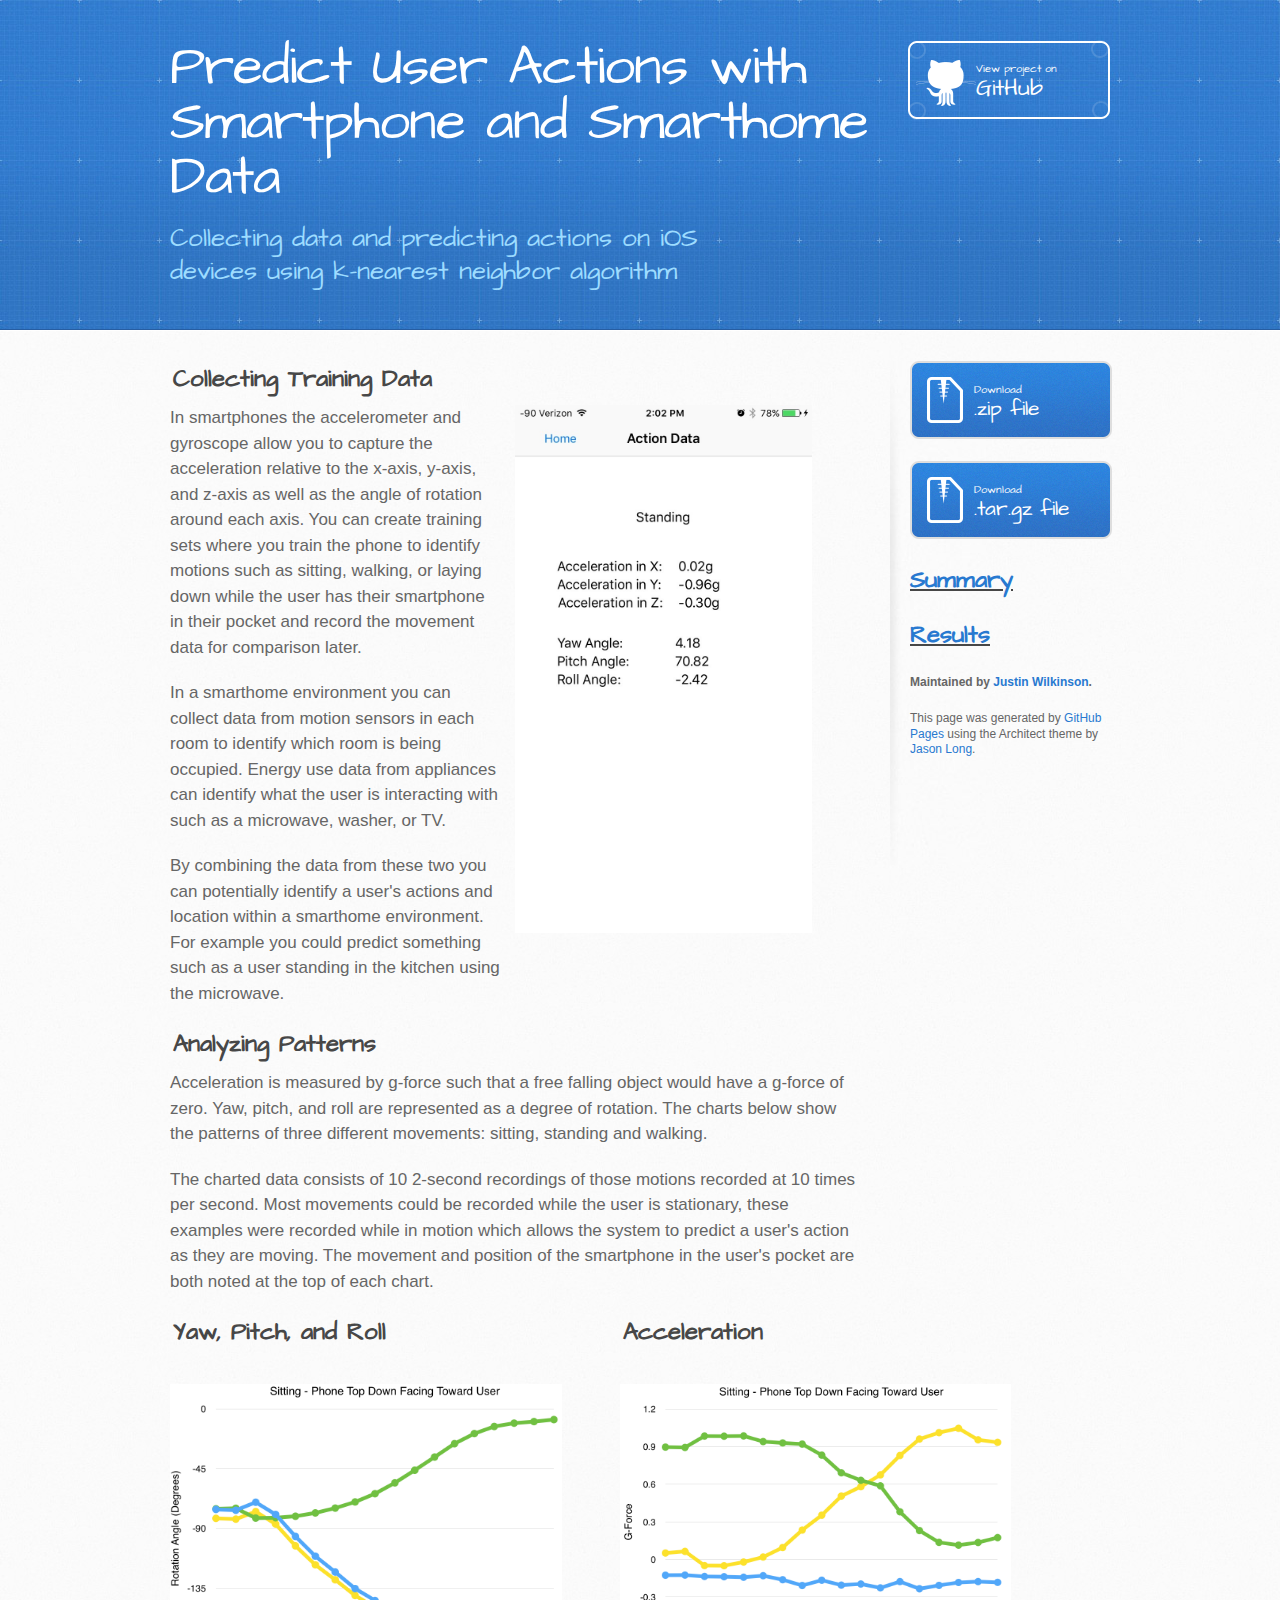
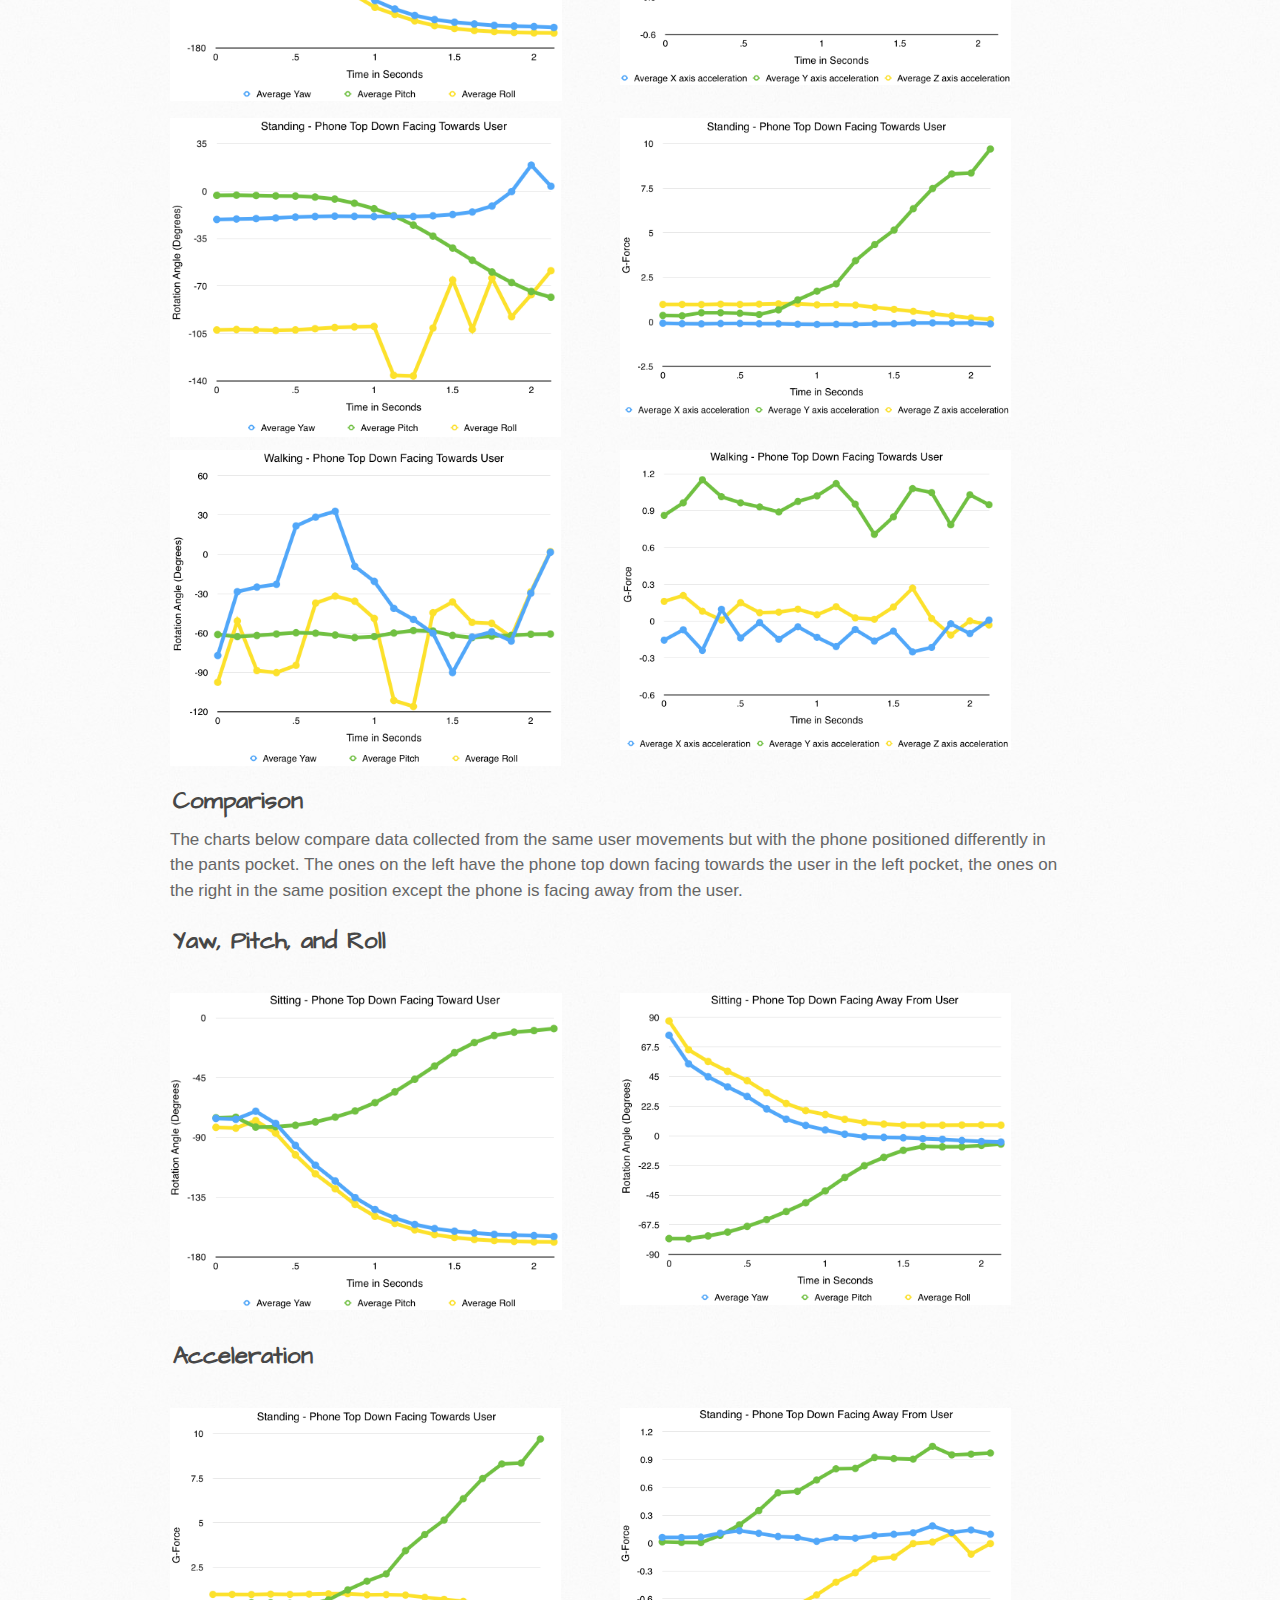
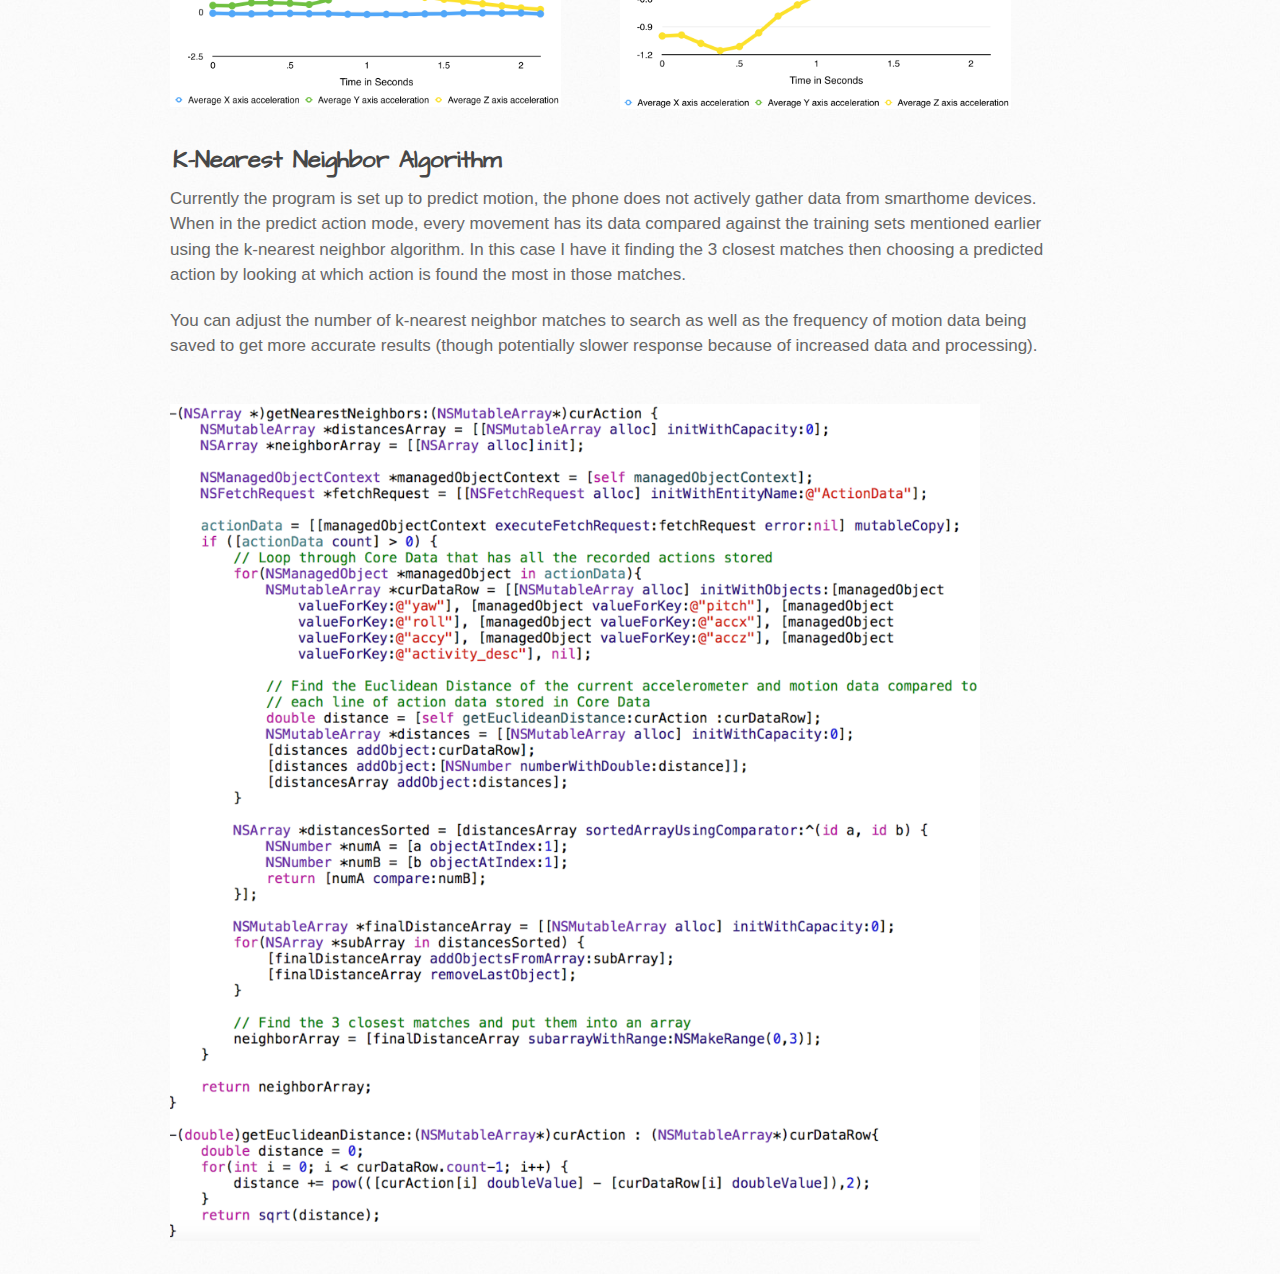
==== methods.html @ fa093021 "Finished Project Site" ====
<!DOCTYPE html>
<html>
  <head>
    <meta charset='utf-8'>
    <meta http-equiv="X-UA-Compatible" content="chrome=1">
    <meta name="viewport" content="width=device-width, initial-scale=1, maximum-scale=1">
    <link href='https://fonts.googleapis.com/css?family=Architects+Daughter' rel='stylesheet' type='text/css'>
    <link rel="stylesheet" type="text/css" href="stylesheets/stylesheet.css" media="screen">
    <link rel="stylesheet" type="text/css" href="stylesheets/github-light.css" media="screen">
    <link rel="stylesheet" type="text/css" href="stylesheets/print.css" media="print">

    <!--[if lt IE 9]>
    <script src="//html5shiv.googlecode.com/svn/trunk/html5.js"></script>
    <![endif]-->

    <title>Smartphone-smarthome-together by jurowi7</title>
  </head>

  <body>
    <header>
      <div class="inner">
        <h1>Predict User Actions with Smartphone and Smarthome Data</h1>
        <h2>Collecting data and predicting actions on iOS devices using k-nearest neighbor algorithm</h2>
        <a href="https://github.com/jurowi7/smartphone-smarthome-together" class="button"><small>View project on</small> GitHub</a>
      </div>
    </header>

    <div id="content-wrapper">
      <div class="inner clearfix">
        <section id="main-content">

        <h3>Collecting Training Data</h3>
        <table>
          <tr>
            <td> 
              <p>In smartphones the accelerometer and gyroscope allow you to capture the acceleration relative to the x-axis, y-axis, and z-axis as well as the angle of rotation around each axis. You can create training sets where you train the phone to identify motions such as sitting, walking, or laying down while the user has their smartphone in their pocket and record the movement data for comparison later.</p>

              <p>In a smarthome environment you can collect data from motion sensors in each room to identify which room is being occupied. Energy use data from appliances can identify what the user is interacting with such as a microwave, washer, or TV.</p>

              <p>By combining the data from these two you can potentially identify a user's actions and location within a smarthome environment. For example you could predict something such as a user standing in the kitchen using the microwave.</p>
            </td>

            <td>
              <p><img src="images/screen3.jpg"></p>
            </td>
          </tr>
        </table>

        <h3>Analyzing Patterns</h3>
        <p>Acceleration is measured by g-force such that a free falling object would have a g-force of zero. Yaw, pitch, and roll are represented as a degree of rotation. The charts below show the patterns of three different movements: sitting, standing and walking.</p>

        <P>The charted data consists of 10 2-second recordings of those motions recorded at 10 times per second. Most movements could be recorded while the user is stationary, these examples were recorded while in motion which allows the system to predict a user's action as they are moving. The movement and position of the smartphone in the user's pocket are both noted at the top of each chart.</p>

        <section id="chart-content">
        
        <table>
          <tr>
            <td>
              <h3>Yaw, Pitch, and Roll</h3><br>
            </td>
            <td>
              <h3>Acceleration</h3><br>
            </td>
          </tr>
          <tr>
            <td>
              <img src="images/sittingYPR1.png"><br>
            </td>
            <td>
              <img src="images/sittingACC1.png"><br><br>
            </td>
          </tr>
          <tr>
            <td>
              <img src="images/standingYPR1.png"><br>
            </td>
            <td>
              <img src="images/standingACC1.png"><br><br>
            </td>
          </tr>
          <tr>
            <td>
              <img src="images/walkingYPR.png"><br>
            </td>
            <td>
              <img src="images/walkingACC.png"><br><br>
            </td>
          </tr>
        </table>

         <h3>Comparison</h3>
        <p>The charts below compare data collected from the same user movements but with the phone positioned differently in the pants pocket. The ones on the left have the phone top down facing towards the user in the left pocket, the ones on the right in the same position except the phone is facing away from the user.</p>

        <table>
          <tr>
            <td colpan=2>
              <h3>Yaw, Pitch, and Roll</h3><br>
            </td>
          </tr>
          <tr>
            <td>
              <img src="images/sittingYPR1.png"><br>
            </td>
            <td>
              <img src="images/sittingYPR2.png"><br><br>
            </td>
          </tr>
          <tr>
            <td colspan=2>
              <h3>Acceleration</h3><br>
            </td>
          </tr>
          <tr>
            <td>
              <img src="images/standingACC1.png"><br>
            </td>
            <td>
              <img src="images/standingACC2.png"><br><br>
            </td>
          </tr>
        </table>

        <h3>K-Nearest Neighbor Algorithm</h3>
          <p>Currently the program is set up to predict motion, the phone does not actively gather data from smarthome devices. When in the predict action mode, every movement has its data compared against the training sets mentioned earlier using the k-nearest neighbor algorithm. In this case I have it finding the 3 closest matches then choosing a predicted action by looking at which action is found the most in those matches.</p>

          <p>You can adjust the number of k-nearest neighbor matches to search as well as the frequency of motion data being saved to get more accurate results (though potentially slower response because of increased data and processing).</p>
        <br>

  
        <img src="images/knn.png">
          </section>
        </section>

        <aside id="sidebar">
          <a href="https://github.com/jurowi7/smartphone-smarthome-together/zipball/master" class="button">
            <small>Download</small>
            .zip file
          </a>
          <a href="https://github.com/jurowi7/smartphone-smarthome-together/tarball/master" class="button">
            <small>Download</small>
            .tar.gz file
          </a>

          <h3><u><a href="index.html">Summary</a></u></h3>
          <h3><u><a href="results.html">Results</a></u></h3>

          <p class="repo-owner"><a href="https://github.com/jurowi7/smartphone-smarthome-together"></a> Maintained by <a href="https://github.com/jurowi7">Justin Wilkinson</a>.</p>

          <p>This page was generated by <a href="https://pages.github.com">GitHub Pages</a> using the Architect theme by <a href="https://twitter.com/jasonlong">Jason Long</a>.</p>
        </aside>
      </div>
    </div>
  </body>
</html>
---- stylesheets/stylesheet.css ----
/*! normalize.css v3.0.2 | MIT License | git.io/normalize */

/**
 * 1. Set default font family to sans-serif.
 * 2. Prevent iOS text size adjust after orientation change, without disabling
 *    user zoom.
 */

html {
  font-family: sans-serif; /* 1 */
  -webkit-text-size-adjust: 100%; /* 2 */
  -ms-text-size-adjust: 100%; /* 2 */
}

/**
 * Remove default margin.
 */

body {
  margin: 0;
}

/* HTML5 display definitions
   ========================================================================== */

/**
 * Correct `block` display not defined for any HTML5 element in IE 8/9.
 * Correct `block` display not defined for `details` or `summary` in IE 10/11
 * and Firefox.
 * Correct `block` display not defined for `main` in IE 11.
 */

article,
aside,
details,
figcaption,
figure,
footer,
header,
hgroup,
main,
menu,
nav,
section,
summary {
  display: block;
}

/**
 * 1. Correct `inline-block` display not defined in IE 8/9.
 * 2. Normalize vertical alignment of `progress` in Chrome, Firefox, and Opera.
 */

audio,
canvas,
progress,
video {
  display: inline-block; /* 1 */
  vertical-align: baseline; /* 2 */
}

/**
 * Prevent modern browsers from displaying `audio` without controls.
 * Remove excess height in iOS 5 devices.
 */

audio:not([controls]) {
  display: none;
  height: 0;
}

/**
 * Address `[hidden]` styling not present in IE 8/9/10.
 * Hide the `template` element in IE 8/9/11, Safari, and Firefox < 22.
 */

[hidden],
template {
  display: none;
}

/* Links
   ========================================================================== */

/**
 * Remove the gray background color from active links in IE 10.
 */

a {
  background-color: transparent;
}

/**
 * Improve readability when focused and also mouse hovered in all browsers.
 */

a:active,
a:hover {
  outline: 0;
}

/* Text-level semantics
   ========================================================================== */

/**
 * Address styling not present in IE 8/9/10/11, Safari, and Chrome.
 */

abbr[title] {
  border-bottom: 1px dotted;
}

/**
 * Address style set to `bolder` in Firefox 4+, Safari, and Chrome.
 */

b,
strong {
  font-weight: bold;
}

/**
 * Address styling not present in Safari and Chrome.
 */

dfn {
  font-style: italic;
}

/**
 * Address variable `h1` font-size and margin within `section` and `article`
 * contexts in Firefox 4+, Safari, and Chrome.
 */

h1 {
  margin: 0.67em 0;
  font-size: 2em;
}

/**
 * Address styling not present in IE 8/9.
 */

mark {
  color: #000;
  background: #ff0;
}

/**
 * Address inconsistent and variable font size in all browsers.
 */

small {
  font-size: 80%;
}

/**
 * Prevent `sub` and `sup` affecting `line-height` in all browsers.
 */

sub,
sup {
  position: relative;
  font-size: 75%;
  line-height: 0;
  vertical-align: baseline;
}

sup {
  top: -0.5em;
}

sub {
  bottom: -0.25em;
}

/* Embedded content
   ========================================================================== */

/**
 * Remove border when inside `a` element in IE 8/9/10.
 */

img {
  border: 0;
}

/**
 * Correct overflow not hidden in IE 9/10/11.
 */

svg:not(:root) {
  overflow: hidden;
}

/* Grouping content
   ========================================================================== */

/**
 * Address margin not present in IE 8/9 and Safari.
 */

figure {
  margin: 1em 40px;
}

/**
 * Address differences between Firefox and other browsers.
 */

hr {
  height: 0;
  -moz-box-sizing: content-box;
  box-sizing: content-box;
}

/**
 * Contain overflow in all browsers.
 */

pre {
  overflow: auto;
}

/**
 * Address odd `em`-unit font size rendering in all browsers.
 */

code,
kbd,
pre,
samp {
  font-family: monospace, monospace;
  font-size: 1em;
}

/* Forms
   ========================================================================== */

/**
 * Known limitation: by default, Chrome and Safari on OS X allow very limited
 * styling of `select`, unless a `border` property is set.
 */

/**
 * 1. Correct color not being inherited.
 *    Known issue: affects color of disabled elements.
 * 2. Correct font properties not being inherited.
 * 3. Address margins set differently in Firefox 4+, Safari, and Chrome.
 */

button,
input,
optgroup,
select,
textarea {
  margin: 0; /* 3 */
  font: inherit; /* 2 */
  color: inherit; /* 1 */
}

/**
 * Address `overflow` set to `hidden` in IE 8/9/10/11.
 */

button {
  overflow: visible;
}

/**
 * Address inconsistent `text-transform` inheritance for `button` and `select`.
 * All other form control elements do not inherit `text-transform` values.
 * Correct `button` style inheritance in Firefox, IE 8/9/10/11, and Opera.
 * Correct `select` style inheritance in Firefox.
 */

button,
select {
  text-transform: none;
}

/**
 * 1. Avoid the WebKit bug in Android 4.0.* where (2) destroys native `audio`
 *    and `video` controls.
 * 2. Correct inability to style clickable `input` types in iOS.
 * 3. Improve usability and consistency of cursor style between image-type
 *    `input` and others.
 */

button,
html input[type="button"], /* 1 */
input[type="reset"],
input[type="submit"] {
  -webkit-appearance: button; /* 2 */
  cursor: pointer; /* 3 */
}

/**
 * Re-set default cursor for disabled elements.
 */

button[disabled],
html input[disabled] {
  cursor: default;
}

/**
 * Remove inner padding and border in Firefox 4+.
 */

button::-moz-focus-inner,
input::-moz-focus-inner {
  padding: 0;
  border: 0;
}

/**
 * Address Firefox 4+ setting `line-height` on `input` using `!important` in
 * the UA stylesheet.
 */

input {
  line-height: normal;
}

/**
 * It's recommended that you don't attempt to style these elements.
 * Firefox's implementation doesn't respect box-sizing, padding, or width.
 *
 * 1. Address box sizing set to `content-box` in IE 8/9/10.
 * 2. Remove excess padding in IE 8/9/10.
 */

input[type="checkbox"],
input[type="radio"] {
  box-sizing: border-box; /* 1 */
  padding: 0; /* 2 */
}

/**
 * Fix the cursor style for Chrome's increment/decrement buttons. For certain
 * `font-size` values of the `input`, it causes the cursor style of the
 * decrement button to change from `default` to `text`.
 */

input[type="number"]::-webkit-inner-spin-button,
input[type="number"]::-webkit-outer-spin-button {
  height: auto;
}

/**
 * 1. Address `appearance` set to `searchfield` in Safari and Chrome.
 * 2. Address `box-sizing` set to `border-box` in Safari and Chrome
 *    (include `-moz` to future-proof).
 */

input[type="search"] {
  -webkit-box-sizing: content-box; /* 2 */
  -moz-box-sizing: content-box;
  box-sizing: content-box;
  -webkit-appearance: textfield; /* 1 */
}

/**
 * Remove inner padding and search cancel button in Safari and Chrome on OS X.
 * Safari (but not Chrome) clips the cancel button when the search input has
 * padding (and `textfield` appearance).
 */

input[type="search"]::-webkit-search-cancel-button,
input[type="search"]::-webkit-search-decoration {
  -webkit-appearance: none;
}

/**
 * Define consistent border, margin, and padding.
 */

fieldset {
  padding: 0.35em 0.625em 0.75em;
  margin: 0 2px;
  border: 1px solid #c0c0c0;
}

/**
 * 1. Correct `color` not being inherited in IE 8/9/10/11.
 * 2. Remove padding so people aren't caught out if they zero out fieldsets.
 */

legend {
  padding: 0; /* 2 */
  border: 0; /* 1 */
}

/**
 * Remove default vertical scrollbar in IE 8/9/10/11.
 */

textarea {
  overflow: auto;
}

/**
 * Don't inherit the `font-weight` (applied by a rule above).
 * NOTE: the default cannot safely be changed in Chrome and Safari on OS X.
 */

optgroup {
  font-weight: bold;
}

/* Tables
   ========================================================================== */

/**
 * Remove most spacing between table cells.
 */

table {
  border-spacing: 0;
  border-collapse: collapse;
}

td,
th {
  padding: 0;
}

/* LAYOUT STYLES */
body {
  font-family: 'Helvetica Neue', Helvetica, Arial, serif;
  font-size: 17px;
  font-weight: 400;
  line-height: 1.5;
  color: #666;
  background: #fafafa url(../images/body-bg.jpg) 0 0 repeat;
}

p {
  margin-top: 0;
}

a {
  color: #2879d0;
}
a:hover {
  color: #2268b2;
}

header {
  padding-top: 40px;
  padding-bottom: 40px;
  font-family: 'Architects Daughter', 'Helvetica Neue', Helvetica, Arial, serif;
  background: #2e7bcf url(../images/header-bg.jpg) 0 0 repeat-x;
  border-bottom: solid 1px #275da1;
}

header h1 {
  width: 750px;
  margin-top: 0;
  margin-bottom: 0.3em;
  font-size: 55px;
  font-weight: normal;
  line-height: 1;
  color: #fff;
  letter-spacing: -1px;
}

header h2 {
  width: 540px;
  margin-top: 0;
  margin-bottom: 0;
  font-size: 26px;
  font-weight: normal;
  line-height: 1.3;
  color: #9ddcff;
  letter-spacing: 0;
}

.inner {
  position: relative;
  width: 940px;
  margin: 0 auto;
}

#content-wrapper {
  padding-top: 30px;
  border-top: solid 1px #fff;
}

#main-content {
  float: left;
  width: 690px;
}

#main-content img {
  max-width: 90%;
}

aside#sidebar {
  float: right;
  width: 200px;
  min-height: 504px;
  padding-left: 20px;
  font-size: 12px;
  line-height: 1.3;
  background: transparent url(../images/sidebar-bg.jpg) 0 0 no-repeat;
}

aside#sidebar h3 {
  font-family: 'Architects Daughter', 'Helvetica Neue', Helvetica, Arial, serif;
  font-size: 24px;
  font-weight: bold;
  color: #474747;
}

aside#sidebar p.repo-owner,
aside#sidebar p.repo-owner a {
  font-weight: bold;
}

#downloads {
  margin-bottom: 40px;
}

a.button {
  width: 134px;
  height: 58px;
  padding-top: 22px;
  padding-left: 68px;
  font-family: 'Architects Daughter', 'Helvetica Neue', Helvetica, Arial, serif;
  font-size: 23px;
  line-height: 1.2;
  color: #fff;
}
a.button small {
  display: block;
  font-size: 11px;
}
header a.button {
  position: absolute;
  top: 0;
  right: 0;
  background: transparent url(../images/github-button.png) 0 0 no-repeat;
}
aside a.button {
  display: block;
  width: 138px;
  padding-left: 64px;
  margin-bottom: 20px;
  font-size: 21px;
  background: transparent url(../images/download-button.png) 0 0 no-repeat;
}

code, pre {
  margin-bottom: 30px;
  font-family: Monaco, "Bitstream Vera Sans Mono", "Lucida Console", Terminal, monospace;
  font-size: 13px;
  color: #222;
}

code {
  padding: 0 3px;
  background-color: #f2f8fc;
  border: solid 1px #dbe7f3;
}

pre {
  padding: 20px;
  overflow: auto;
  text-shadow: none;
  background: #fff;
  border: solid 1px #f2f2f2;
}
pre code {
  padding: 0;
  color: #2879d0;
  background-color: #fff;
  border: none;
}

ul, ol, dl {
  margin-bottom: 20px;
}


/* COMMON STYLES */

hr {
  height: 0;
  margin-top: 1em;
  margin-bottom: 1em;
  border: 0;
  border-top: solid 1px #ddd;
}

table {
  width: 100%;
  border: 0px solid #ebebeb;
}

th {
  font-weight: 500;
}

td {
  border: 0px solid #ebebeb;
  width: 50%;
  text-align: left;
  vertical-align: top;
  padding-right: 15px;
}

form {
  padding: 20px;
  background: #f2f2f2;

}


/* GENERAL ELEMENT TYPE STYLES */
#chart-content {
  width: 900px;
}

#main-content h1 {
  margin-top: 0;
  margin-bottom: 0;
  font-family: 'Architects Daughter', 'Helvetica Neue', Helvetica, Arial, serif;
  font-size: 2.8em;
  font-weight: normal;
  color: #474747;
  text-indent: 6px;
  letter-spacing: -1px;
}

#main-content h1:before {
  padding-right: 0.3em;
  margin-left: -0.9em;
  color: #9ddcff;
}

#main-content h2 {
  margin-bottom: 8px;
  font-family: 'Architects Daughter', 'Helvetica Neue', Helvetica, Arial, serif;
  font-size: 22px;
  font-weight: bold;
  color: #474747;
  text-indent: 4px;
}
#main-content h2:before {
  padding-right: 0.3em;
  margin-left: -1.5em;
  content: "//";
  color: #9ddcff;
}

#main-content h3 {
  margin-top: 0px;
  margin-bottom: 8px;
  font-family: 'Architects Daughter', 'Helvetica Neue', Helvetica, Arial, serif;
  font-size: 24px;
  font-weight: bold;
  color: #474747;
  text-indent: 3px;
}

#main-content h3:before {
  padding-right: 0.3em;
  margin-left: -2em;
  color: #9ddcff;
}

#main-content h4 {
  margin-bottom: 8px;
  font-family: 'Architects Daughter', 'Helvetica Neue', Helvetica, Arial, serif;
  font-size: 15px;
  font-weight: bold;
  color: #474747;
  text-indent: 3px;
}

h4:before {
  padding-right: 0.3em;
  margin-left: -2.8em;
  content: "////";
  color: #9ddcff;
}

#main-content h5 {
  margin-bottom: 8px;
  font-family: 'Architects Daughter', 'Helvetica Neue', Helvetica, Arial, serif;
  font-size: 14px;
  color: #474747;
  text-indent: 3px;
}
h5:before {
  padding-right: 0.3em;
  margin-left: -3.2em;
  content: "/////";
  color: #9ddcff;
}

#main-content h6 {
  margin-bottom: 8px;
  font-family: 'Architects Daughter', 'Helvetica Neue', Helvetica, Arial, serif;
  font-size: .8em;
  color: #474747;
  text-indent: 3px;
}
h6:before {
  padding-right: 0.3em;
  margin-left: -3.7em;
  content: "//////";
  color: #9ddcff;
}

p {
  margin-bottom: 20px;
}

a {
  text-decoration: none;
}

p a {
  font-weight: 400;
}

blockquote {
  padding: 0 0 0 30px;
  margin-bottom: 20px;
  font-size: 1.6em;
  border-left: 10px solid #e9e9e9;
}

ul {
  list-style-position: inside;
  list-style: disc;
  padding-left: 20px;
}

ol {
  list-style-position: inside;
  list-style: decimal;
  padding-left: 3px;
}

dl dd {
  font-style: italic;
  font-weight: 100;
}

footer {
  padding-top: 20px;
  padding-bottom: 30px;
  margin-top: 40px;
  font-size: 13px;
  color: #aaa;
  background: transparent url('../images/hr.png') 0 0 no-repeat;
}

footer a {
  color: #666;
}
footer a:hover {
  color: #444;
}

/* MISC */
.clearfix:after {
  display: block;
  height: 0;
  clear: both;
  visibility: hidden;
  content: '.';
}

.clearfix {display: inline-block;}
* html .clearfix {height: 1%;}
.clearfix {display: block;}

/* #Media Queries
================================================== */

/* Smaller than standard 960 (devices and browsers) */
@media only screen and (max-width: 959px) { }

/* Tablet Portrait size to standard 960 (devices and browsers) */
@media only screen and (min-width: 768px) and (max-width: 959px) {
  .inner {
    width: 740px;
  }
  header h1, header h2 {
    width: 340px;
  }
  header h1 {
    font-size: 60px;
  }
  header h2 {
    font-size: 30px;
  }
  #main-content {
    width: 490px;
  }
  #main-content h1:before,
  #main-content h2:before,
  #main-content h3:before,
  #main-content h4:before,
  #main-content h5:before,
  #main-content h6:before {
    padding-right: 0;
    margin-left: 0;
    content: none;
  }
}

/* All Mobile Sizes (devices and browser) */
@media only screen and (max-width: 767px) {
  .inner {
    width: 93%;
  }
  header {
    padding: 20px 0;
  }
  header .inner {
    position: relative;
  }

  header h1, header h2 {
    width: 100%;
  }
  header h1 {
    font-size: 48px;
  }
  header h2 {
    font-size: 24px;
  }
  header a.button {
    position: relative;
    display: inline-block;
    width: auto;
    height: auto;
    padding: 5px 10px;
    margin-top: 15px;
    font-size: 13px;
    line-height: 1;
    color: #2879d0;
    text-align: center;
    background-color: #9ddcff;
    background-image: none;
    border-radius: 5px;
    -moz-border-radius: 5px;
    -webkit-border-radius: 5px;
  }
  header a.button small {
    display: inline;
    font-size: 13px;
  }
  #main-content,
  aside#sidebar {
    float: none;
    width: 100% ! important;
  }
  aside#sidebar {
    min-height: 0;
    padding: 20px 0;
    margin-top: 20px;
    background-image: none;
    border-top: solid 1px #ddd;
  }
  aside#sidebar a.button {
    display: none;
  }
  #main-content h1:before,
  #main-content h2:before,
  #main-content h3:before,
  #main-content h4:before,
  #main-content h5:before,
  #main-content h6:before {
    padding-right: 0;
    margin-left: 0;
    content: none;
  }
}

/* Mobile Landscape Size to Tablet Portrait (devices and browsers) */
@media only screen and (min-width: 480px) and (max-width: 767px) { }

/* Mobile Portrait Size to Mobile Landscape Size (devices and browsers) */
@media only screen and (max-width: 479px) { }
---- stylesheets/github-light.css ----
/*
   Copyright 2014 GitHub Inc.

   Licensed under the Apache License, Version 2.0 (the "License");
   you may not use this file except in compliance with the License.
   You may obtain a copy of the License at

       http://www.apache.org/licenses/LICENSE-2.0

   Unless required by applicable law or agreed to in writing, software
   distributed under the License is distributed on an "AS IS" BASIS,
   WITHOUT WARRANTIES OR CONDITIONS OF ANY KIND, either express or implied.
   See the License for the specific language governing permissions and
   limitations under the License.

*/

.pl-c /* comment */ {
  color: #969896;
}

.pl-c1      /* constant, markup.raw, meta.diff.header, meta.module-reference, meta.property-name, support, support.constant, support.variable, variable.other.constant */,
.pl-s .pl-v /* string variable */ {
  color: #0086b3;
}

.pl-e  /* entity */,
.pl-en /* entity.name */ {
  color: #795da3;
}

.pl-s .pl-s1 /* string source */,
.pl-smi      /* storage.modifier.import, storage.modifier.package, storage.type.java, variable.other, variable.parameter.function */ {
  color: #333;
}

.pl-ent /* entity.name.tag */ {
  color: #63a35c;
}

.pl-k /* keyword, storage, storage.type */ {
  color: #a71d5d;
}

.pl-pds              /* punctuation.definition.string, string.regexp.character-class */,
.pl-s                /* string */,
.pl-s .pl-pse .pl-s1 /* string punctuation.section.embedded source */,
.pl-sr               /* string.regexp */,
.pl-sr .pl-cce       /* string.regexp constant.character.escape */,
.pl-sr .pl-sra       /* string.regexp string.regexp.arbitrary-repitition */,
.pl-sr .pl-sre       /* string.regexp source.ruby.embedded */ {
  color: #183691;
}

.pl-v /* variable */ {
  color: #ed6a43;
}

.pl-id /* invalid.deprecated */ {
  color: #b52a1d;
}

.pl-ii /* invalid.illegal */ {
  background-color: #b52a1d;
  color: #f8f8f8;
}

.pl-sr .pl-cce /* string.regexp constant.character.escape */ {
  color: #63a35c;
  font-weight: bold;
}

.pl-ml /* markup.list */ {
  color: #693a17;
}

.pl-mh        /* markup.heading */,
.pl-mh .pl-en /* markup.heading entity.name */,
.pl-ms        /* meta.separator */ {
  color: #1d3e81;
  font-weight: bold;
}

.pl-mq /* markup.quote */ {
  color: #008080;
}

.pl-mi /* markup.italic */ {
  color: #333;
  font-style: italic;
}

.pl-mb /* markup.bold */ {
  color: #333;
  font-weight: bold;
}

.pl-md /* markup.deleted, meta.diff.header.from-file */ {
  background-color: #ffecec;
  color: #bd2c00;
}

.pl-mi1 /* markup.inserted, meta.diff.header.to-file */ {
  background-color: #eaffea;
  color: #55a532;
}

.pl-mdr /* meta.diff.range */ {
  color: #795da3;
  font-weight: bold;
}

.pl-mo /* meta.output */ {
  color: #1d3e81;
}
---- stylesheets/print.css ----
html, body, div, span, applet, object, iframe,
h1, h2, h3, h4, h5, h6, p, blockquote, pre,
a, abbr, acronym, address, big, cite, code,
del, dfn, em, img, ins, kbd, q, s, samp,
small, strike, strong, sub, sup, tt, var,
b, u, i, center,
dl, dt, dd, ol, ul, li,
fieldset, form, label, legend,
table, caption, tbody, tfoot, thead, tr, th, td,
article, aside, canvas, details, embed,
figure, figcaption, footer, header, hgroup,
menu, nav, output, ruby, section, summary,
time, mark, audio, video {
  padding: 0;
  margin: 0;
  font: inherit;
  font-size: 100%;
  vertical-align: baseline;
  border: 0;
}
/* HTML5 display-role reset for older browsers */
article, aside, details, figcaption, figure,
footer, header, hgroup, menu, nav, section {
  display: block;
}
body {
  line-height: 1;
}
ol, ul {
  list-style: none;
}
blockquote, q {
  quotes: none;
}
blockquote:before, blockquote:after,
q:before, q:after {
  content: '';
  content: none;
}
table {
  border-spacing: 0;
  border-collapse: collapse;
}
body {
  font-family: 'Helvetica Neue', Helvetica, Arial, serif;
  font-size: 13px;
  line-height: 1.5;
  color: #000;
}

a {
  font-weight: bold;
  color: #d5000d;
}

header {
  padding-top: 35px;
  padding-bottom: 10px;
}

header h1 {
  font-size: 48px;
  font-weight: bold;
  line-height: 1.2;
  color: #303030;
  letter-spacing: -1px;
}

header h2 {
  font-size: 24px;
  font-weight: normal;
  line-height: 1.3;
  color: #aaa;
  letter-spacing: -1px;
}
#downloads {
  display: none;
}
#main_content {
  padding-top: 20px;
}

code, pre {
  margin-bottom: 30px;
  font-family: Monaco, "Bitstream Vera Sans Mono", "Lucida Console", Terminal;
  font-size: 12px;
  color: #222;
}

code {
  padding: 0 3px;
}

pre {
  padding: 20px;
  overflow: auto;
  border: solid 1px #ddd;
}
pre code {
  padding: 0;
}

ul, ol, dl {
  margin-bottom: 20px;
}


/* COMMON STYLES */

table {
  width: 100%;
  border: 1px solid #ebebeb;
}

th {
  font-weight: 500;
}

td {
  font-weight: 300;
  text-align: center;
  border: 1px solid #ebebeb;
}

form {
  padding: 20px;
  background: #f2f2f2;

}


/* GENERAL ELEMENT TYPE STYLES */

h1 {
  font-size: 2.8em;
}

h2 {
  margin-bottom: 8px;
  font-size: 22px;
  font-weight: bold;
  color: #303030;
}

h3 {
  margin-bottom: 8px;
  font-size: 18px;
  font-weight: bold;
  color: #d5000d;
}

h4 {
  font-size: 16px;
  font-weight: bold;
  color: #303030;
}

h5 {
  font-size: 1em;
  color: #303030;
}

h6 {
  font-size: .8em;
  color: #303030;
}

p {
  margin-bottom: 20px;
  font-weight: 300;
}

a {
  text-decoration: none;
}

p a {
  font-weight: 400;
}

blockquote {
  padding: 0 0 0 30px;
  margin-bottom: 20px;
  font-size: 1.6em;
  border-left: 10px solid #e9e9e9;
}

ul li {
  padding-left: 20px;
  list-style-position: inside;
  list-style: disc;
}

ol li {
  padding-left: 3px;
  list-style-position: inside;
  list-style: decimal;
}

dl dd {
  font-style: italic;
  font-weight: 100;
}

footer {
  padding-top: 20px;
  padding-bottom: 30px;
  margin-top: 40px;
  font-size: 13px;
  color: #aaa;
}

footer a {
  color: #666;
}

/* MISC */
.clearfix:after {
  display: block;
  height: 0;
  clear: both;
  visibility: hidden;
  content: '.';
}

.clearfix {display: inline-block;}
* html .clearfix {height: 1%;}
.clearfix {display: block;}
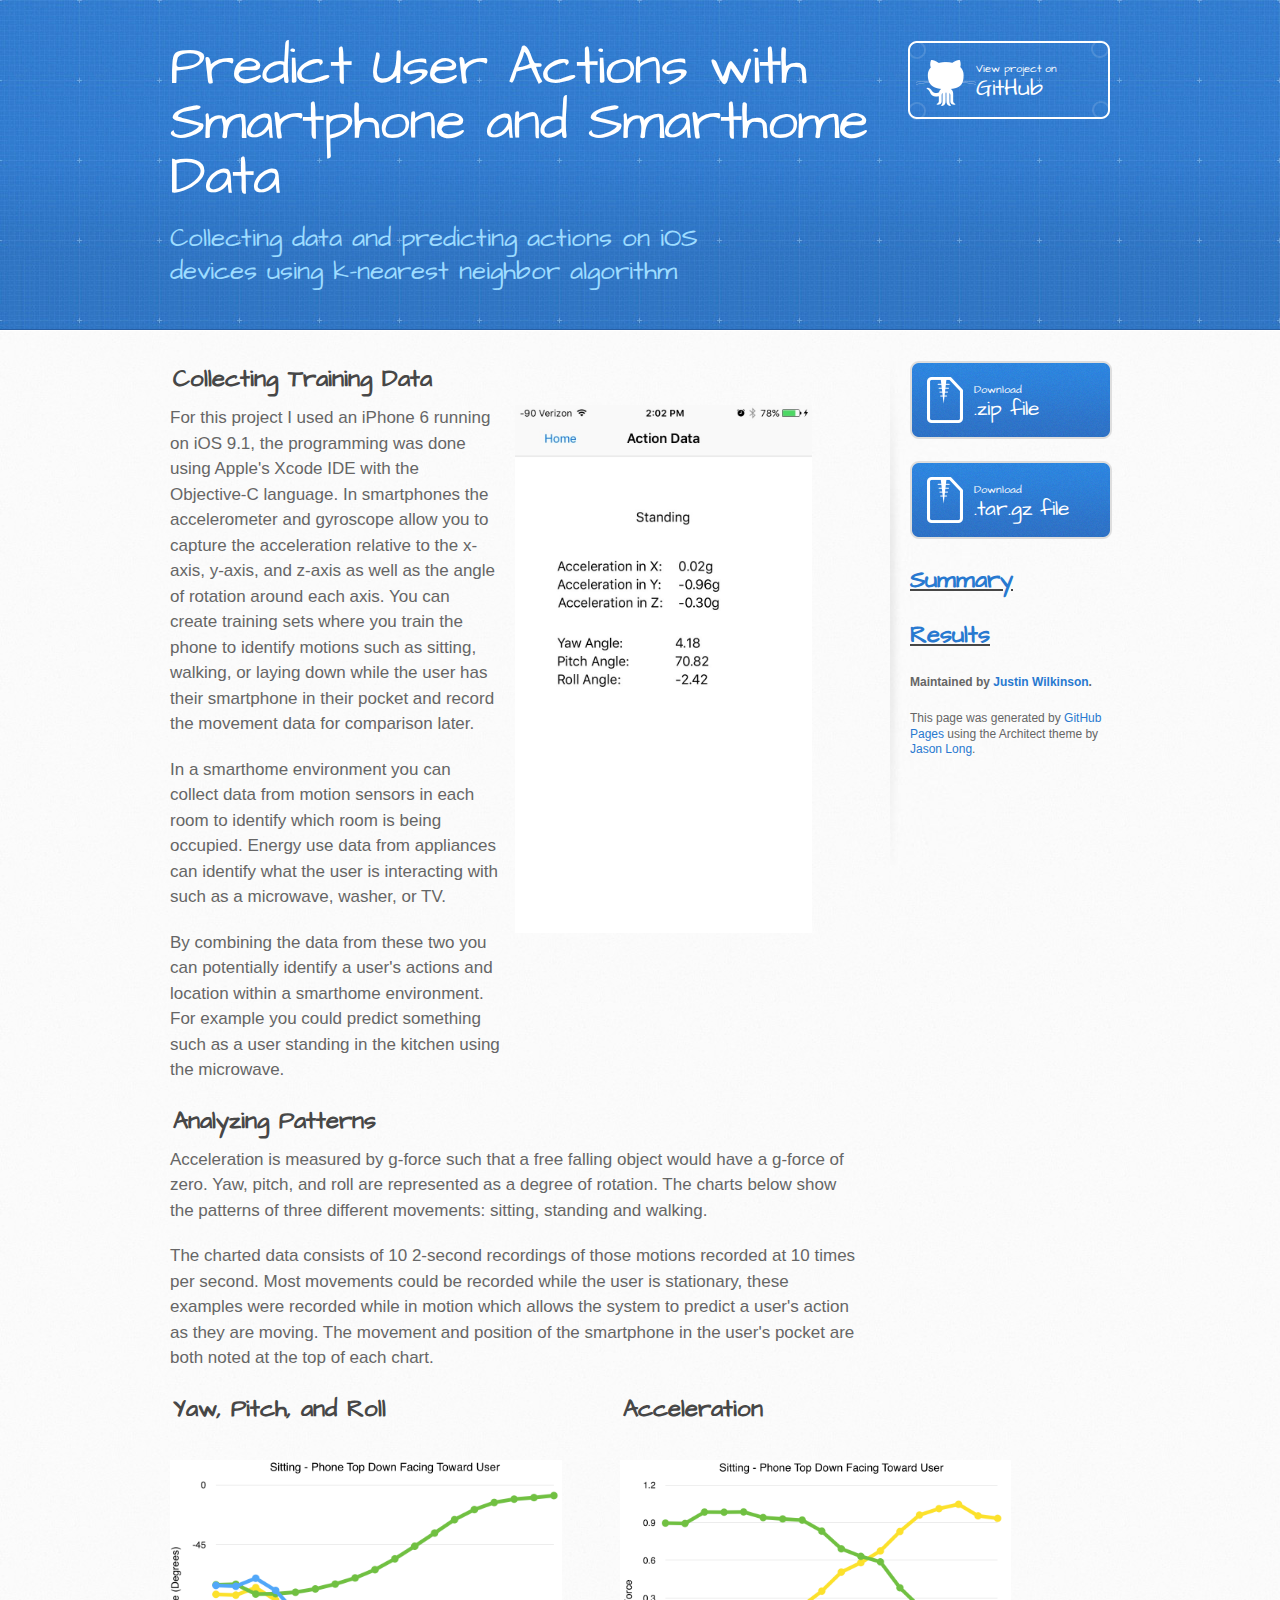
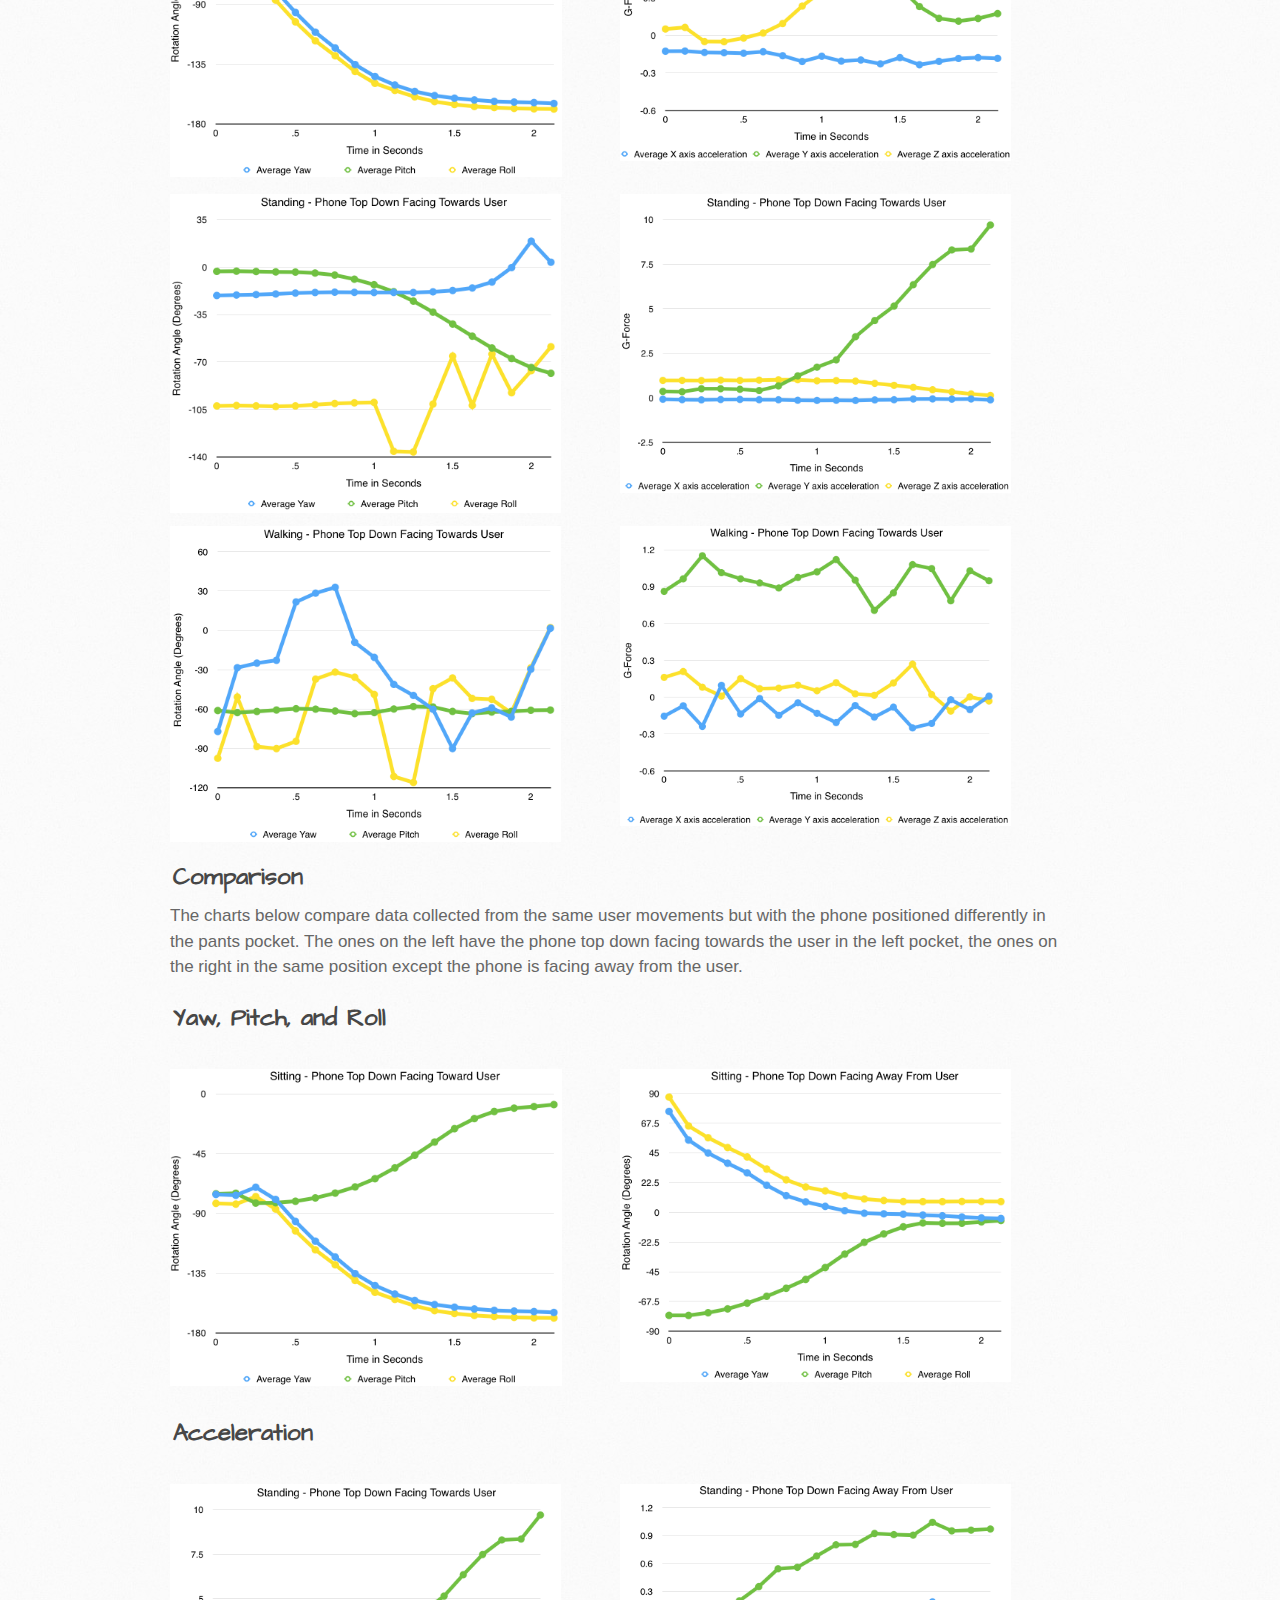
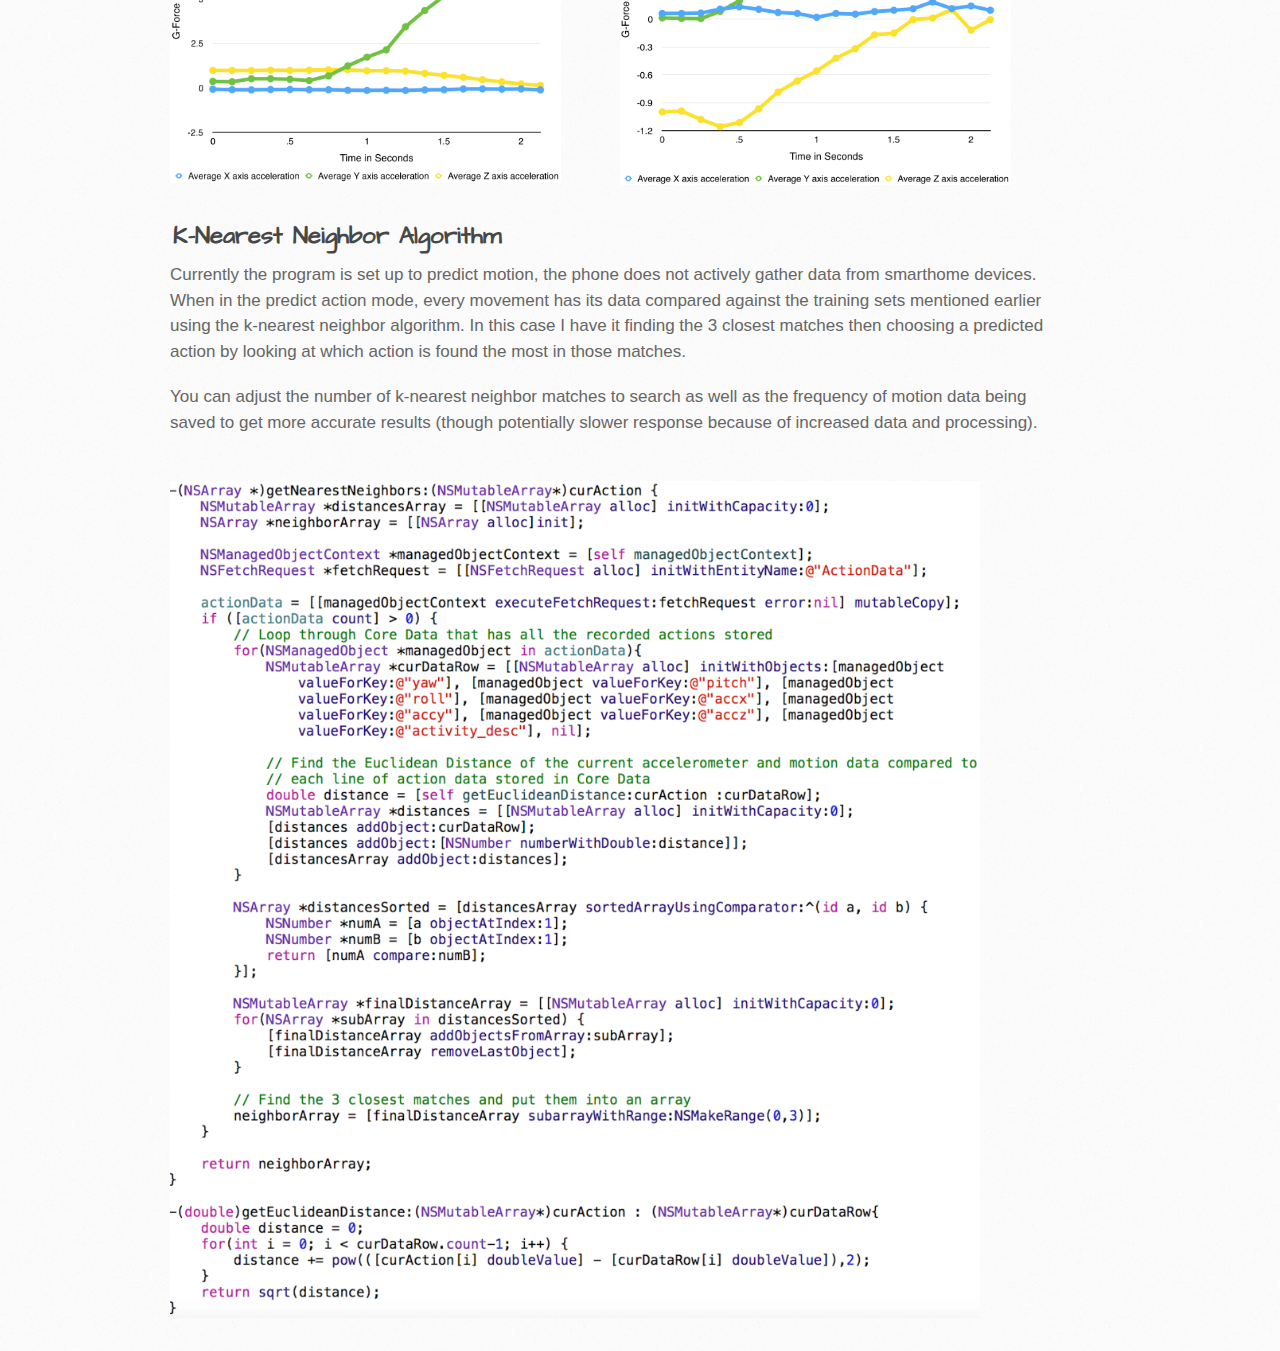
==== commit 17b13aa1: "Finished Project File" ====
--- a/methods.html
+++ b/methods.html
@@ -33,7 +33,7 @@
         <table>
           <tr>
             <td> 
-              <p>In smartphones the accelerometer and gyroscope allow you to capture the acceleration relative to the x-axis, y-axis, and z-axis as well as the angle of rotation around each axis. You can create training sets where you train the phone to identify motions such as sitting, walking, or laying down while the user has their smartphone in their pocket and record the movement data for comparison later.</p>
+              <p>For this project I used an iPhone 6 running on iOS 9.1, the programming was done using Apple's Xcode IDE with the Objective-C language. In smartphones the accelerometer and gyroscope allow you to capture the acceleration relative to the x-axis, y-axis, and z-axis as well as the angle of rotation around each axis. You can create training sets where you train the phone to identify motions such as sitting, walking, or laying down while the user has their smartphone in their pocket and record the movement data for comparison later.</p>
 
               <p>In a smarthome environment you can collect data from motion sensors in each room to identify which room is being occupied. Energy use data from appliances can identify what the user is interacting with such as a microwave, washer, or TV.</p>
 
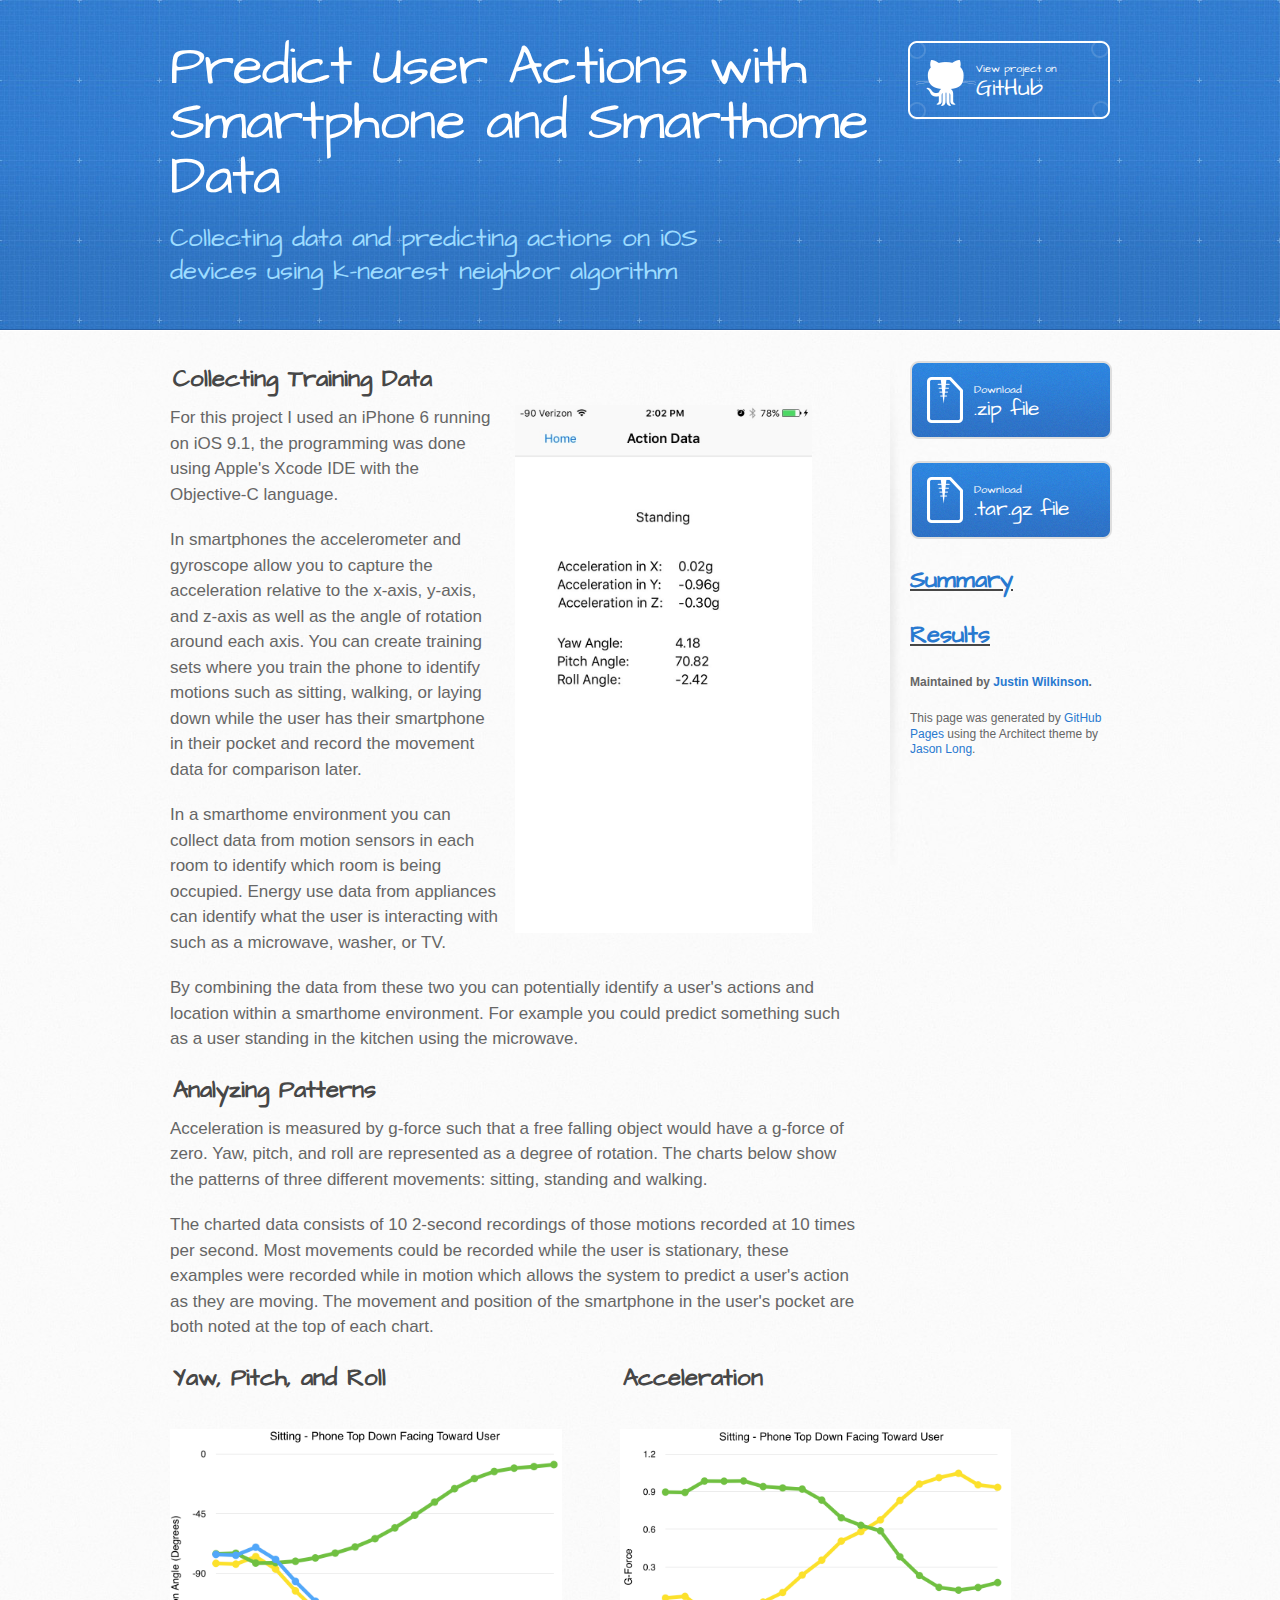
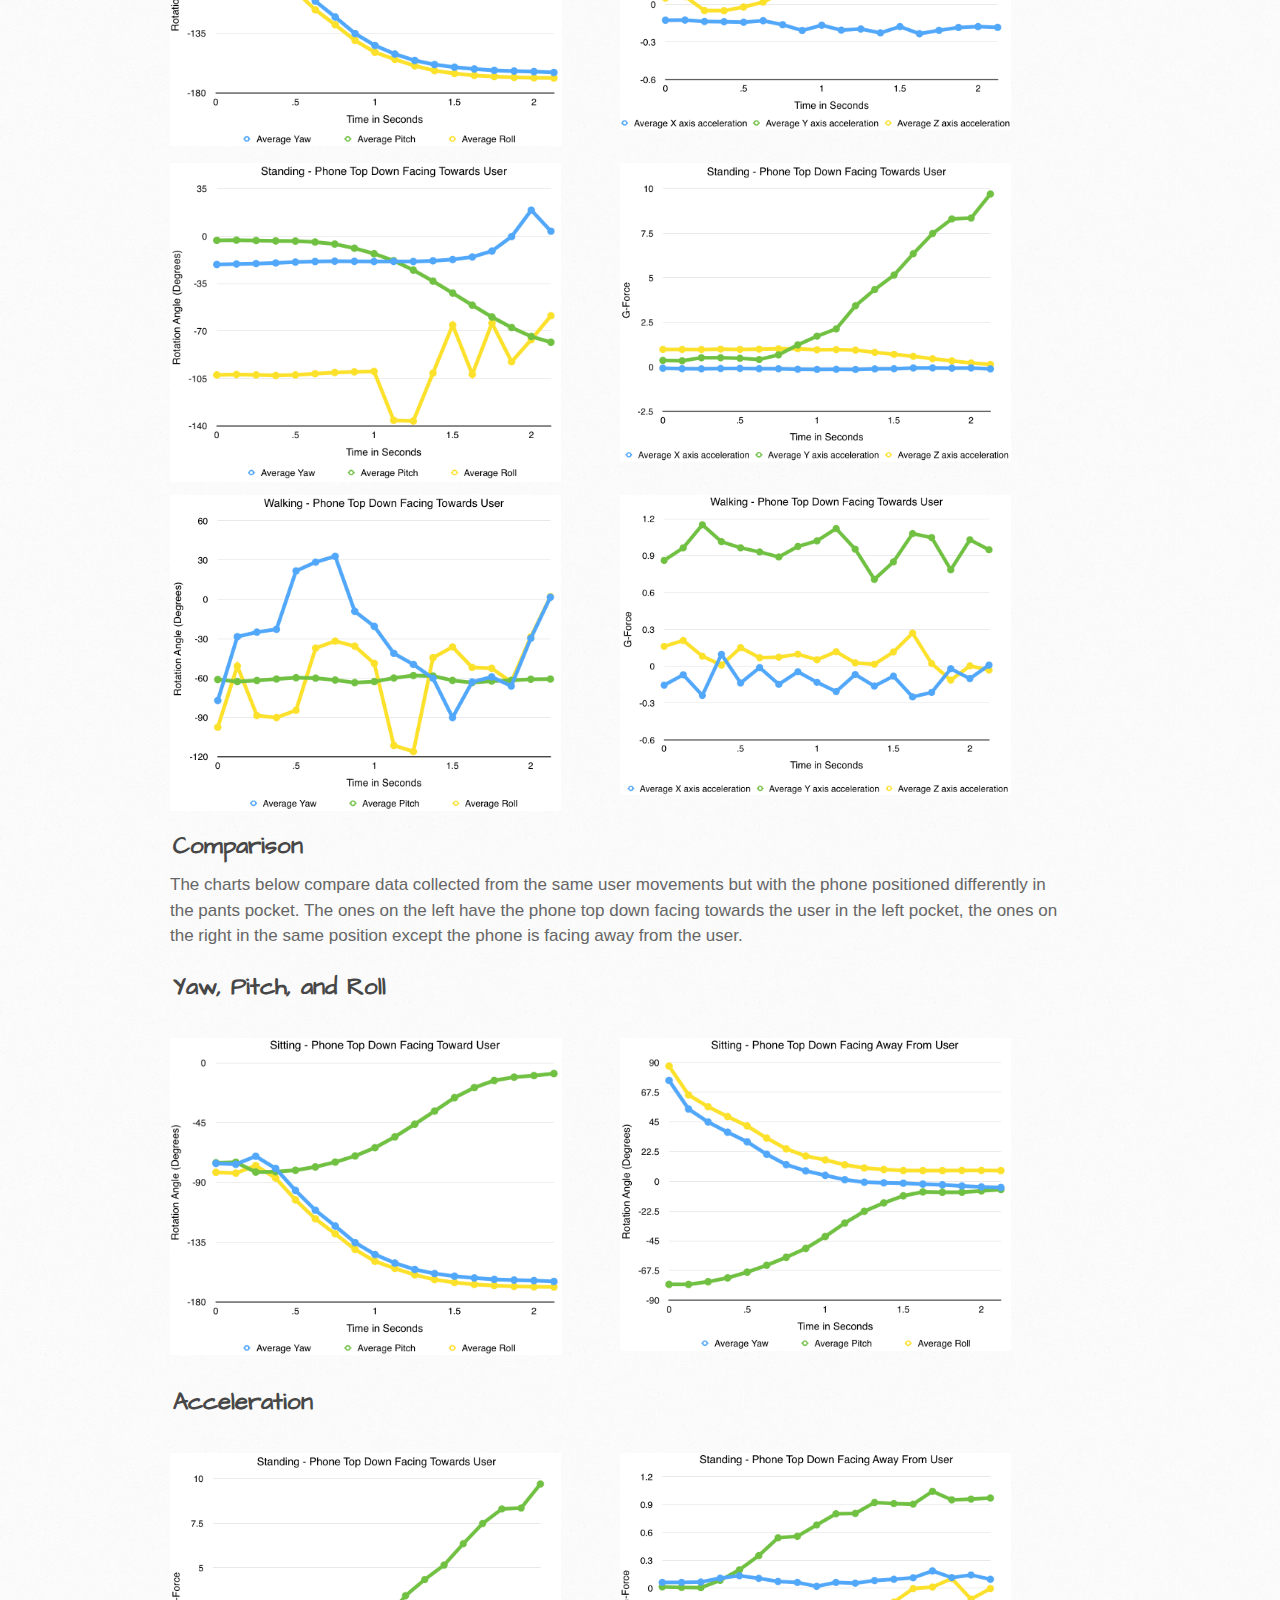
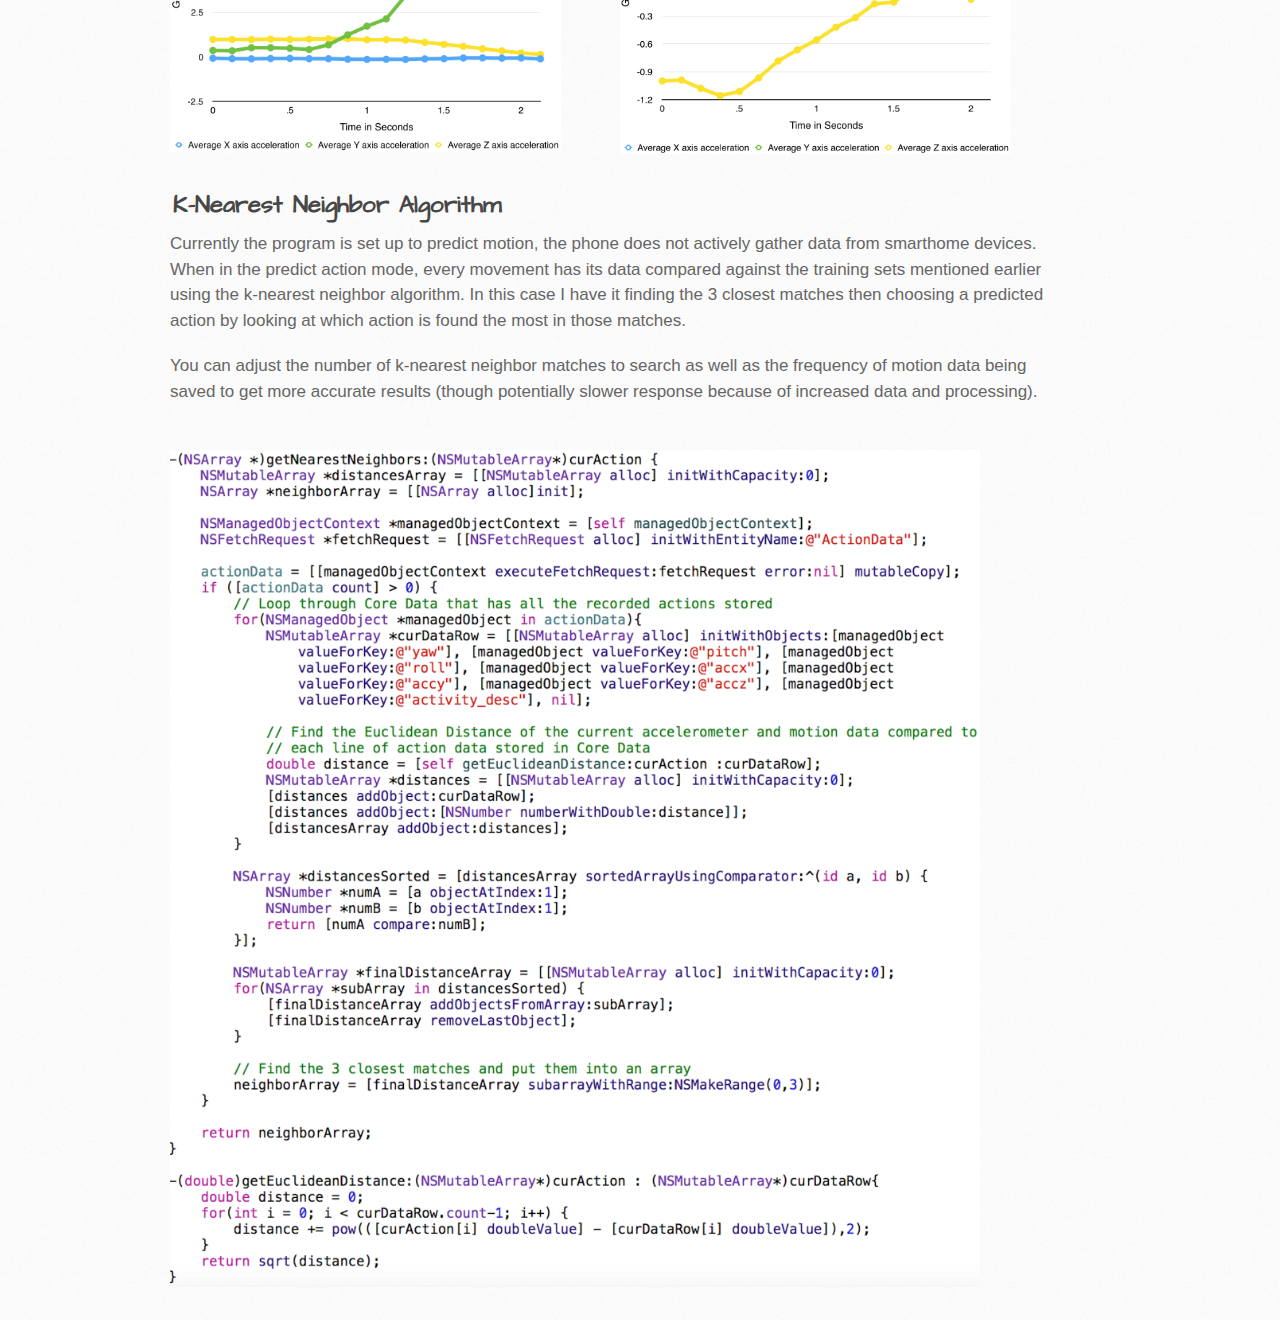
==== commit 049cb2b4: "Final Project File" ====
--- a/methods.html
+++ b/methods.html
@@ -33,15 +33,19 @@
         <table>
           <tr>
             <td> 
-              <p>For this project I used an iPhone 6 running on iOS 9.1, the programming was done using Apple's Xcode IDE with the Objective-C language. In smartphones the accelerometer and gyroscope allow you to capture the acceleration relative to the x-axis, y-axis, and z-axis as well as the angle of rotation around each axis. You can create training sets where you train the phone to identify motions such as sitting, walking, or laying down while the user has their smartphone in their pocket and record the movement data for comparison later.</p>
+              <p>For this project I used an iPhone 6 running on iOS 9.1, the programming was done using Apple's Xcode IDE with the Objective-C language.</p>
+
+              <p>In smartphones the accelerometer and gyroscope allow you to capture the acceleration relative to the x-axis, y-axis, and z-axis as well as the angle of rotation around each axis. You can create training sets where you train the phone to identify motions such as sitting, walking, or laying down while the user has their smartphone in their pocket and record the movement data for comparison later.</p>
 
               <p>In a smarthome environment you can collect data from motion sensors in each room to identify which room is being occupied. Energy use data from appliances can identify what the user is interacting with such as a microwave, washer, or TV.</p>
-
-              <p>By combining the data from these two you can potentially identify a user's actions and location within a smarthome environment. For example you could predict something such as a user standing in the kitchen using the microwave.</p>
-            </td>
-
+              </td>
             <td>
               <p><img src="images/screen3.jpg"></p>
+            </td>
+          </tr>
+          <tr>
+            <td colspan=2>
+              <p>By combining the data from these two you can potentially identify a user's actions and location within a smarthome environment. For example you could predict something such as a user standing in the kitchen using the microwave.</p>
             </td>
           </tr>
         </table>
